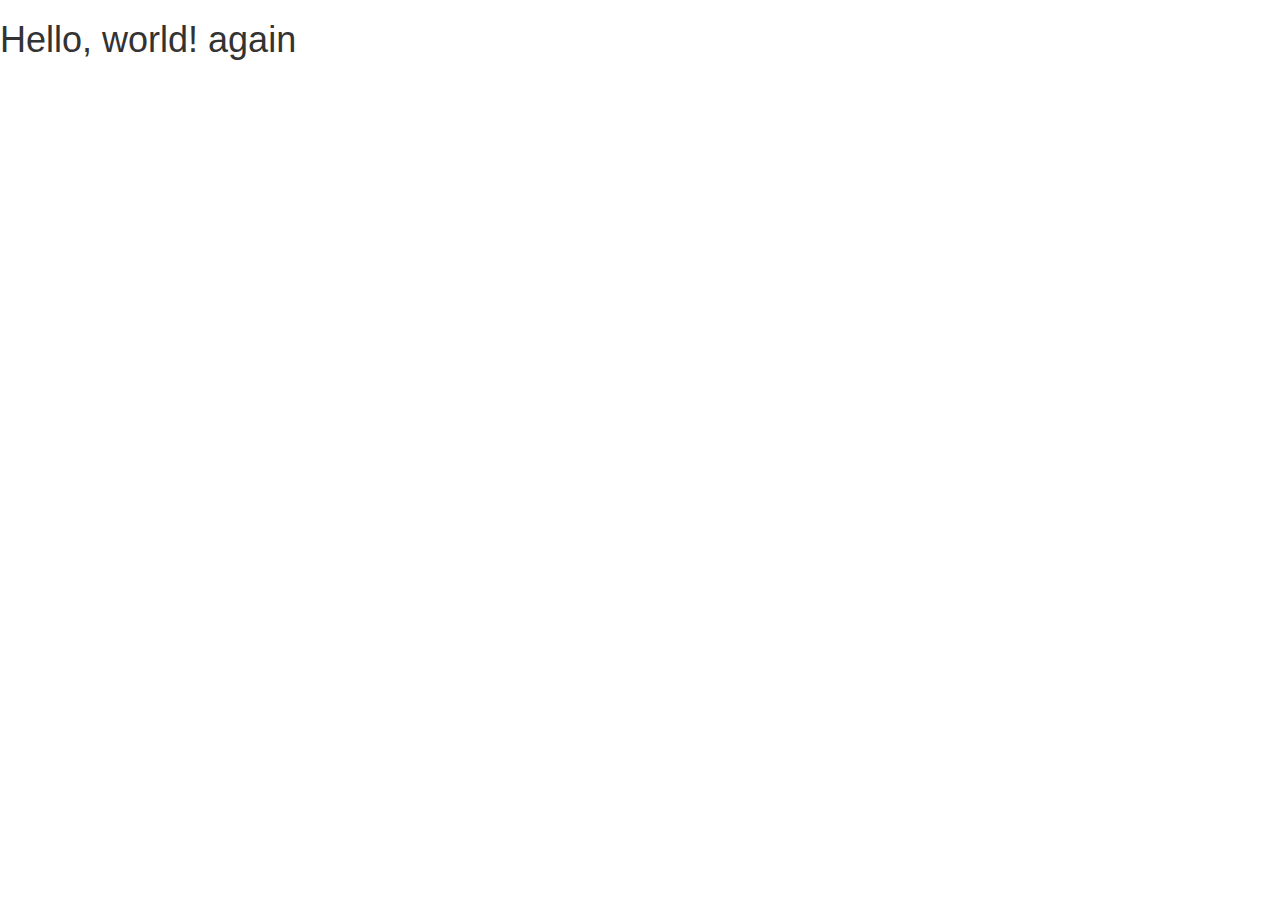
==== index.html @ b03bb3b9 "201605192221" ====
<!DOCTYPE html>
<html lang="ja">
  <head>
    <meta charset="utf-8">
    <meta http-equiv="X-UA-Compatible" content="IE=edge">
    <meta name="viewport" content="width=device-width, initial-scale=1">
    <title>Bootstrap Sample</title>
    <!-- BootstrapのCSS読み込み -->
    <link rel="stylesheet" href="//maxcdn.bootstrapcdn.com/bootstrap/3.3.5/css/bootstrap.min.css">
    <!-- jQuery読み込み -->
    <script src="//ajax.googleapis.com/ajax/libs/jquery/1.11.3/jquery.min.js"></script>
    <!-- BootstrapのJS読み込み -->
    <script src="//maxcdn.bootstrapcdn.com/bootstrap/3.3.5/js/bootstrap.min.js"></script>
  </head>
  <body>
    <h1>Hello, world! again</h1>
  </body>
</html>
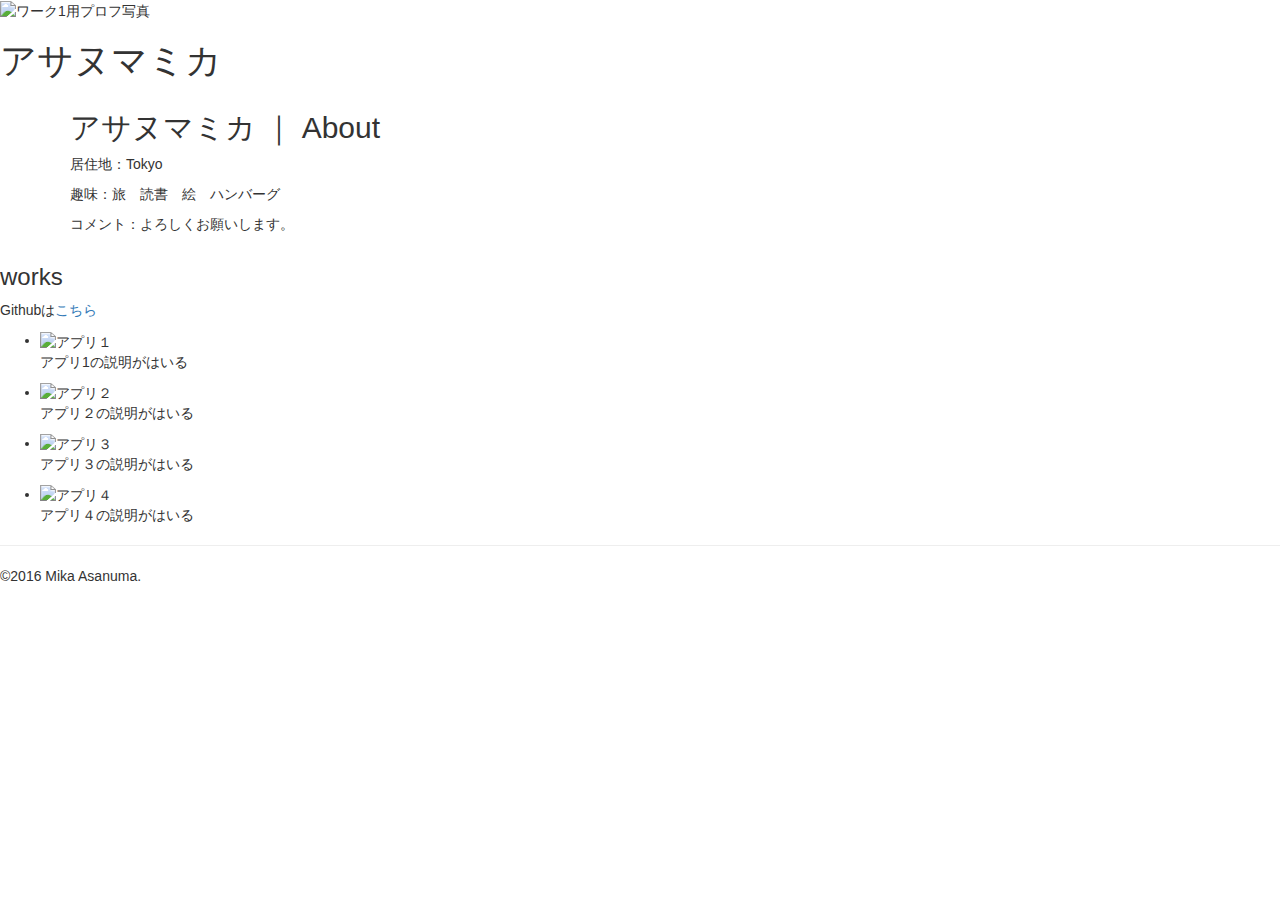
==== commit df9dde5b: "3rd commit" ====
--- a/index.html
+++ b/index.html
@@ -11,8 +11,49 @@
     <script src="//ajax.googleapis.com/ajax/libs/jquery/1.11.3/jquery.min.js"></script>
     <!-- BootstrapのJS読み込み -->
     <script src="//maxcdn.bootstrapcdn.com/bootstrap/3.3.5/js/bootstrap.min.js"></script>
+    <title>ポートフォリオ</title>
   </head>
   <body>
-    <h1>Hello, world! again</h1>
+      <header>
+        <div id="logo">
+         <img src="work1mypic.jpg" alt="ワーク1用プロフ写真" />
+         <h1>アサヌマミカ</h1>
+        </div>
+      </header>
+        <div class="container">
+        <h2>アサヌマミカ ｜ About </h2>
+          <section>
+          <p>居住地：Tokyo</p>
+          <p>趣味：旅　読書　絵　ハンバーグ</p>
+          <p>コメント：よろしくお願いします。</p>
+      </div>
+      <div class="appli">
+          <h3>works</h3>
+          <p>Githubは<a href="https://github.com/asmikan" target="_blank">こちら</a></p>
+          <ul>
+              <li>
+               <img src="appli1" alt="アプリ１"/>
+               <p>アプリ1の説明がはいる</p>
+              </li>
+              <li>
+                  <img src="appli2" alt="アプリ２" />
+                  <p>アプリ２の説明がはいる</p>
+              </li>
+              <li>
+                  <img src="appli3" alt="アプリ３" />
+                  <p>アプリ３の説明がはいる</p>
+              </li>
+              <li>
+                  <img src="appli4" alt="アプリ４" />
+                  <p>アプリ４の説明がはいる</p>
+              </li>
+          </ul>
+          </section>
+              <hr />
+          <footer>
+              <p>&copy;2016 Mika Asanuma.</p>
+          </footer>
+      </div>
+  
   </body>
-</html>
+  </html>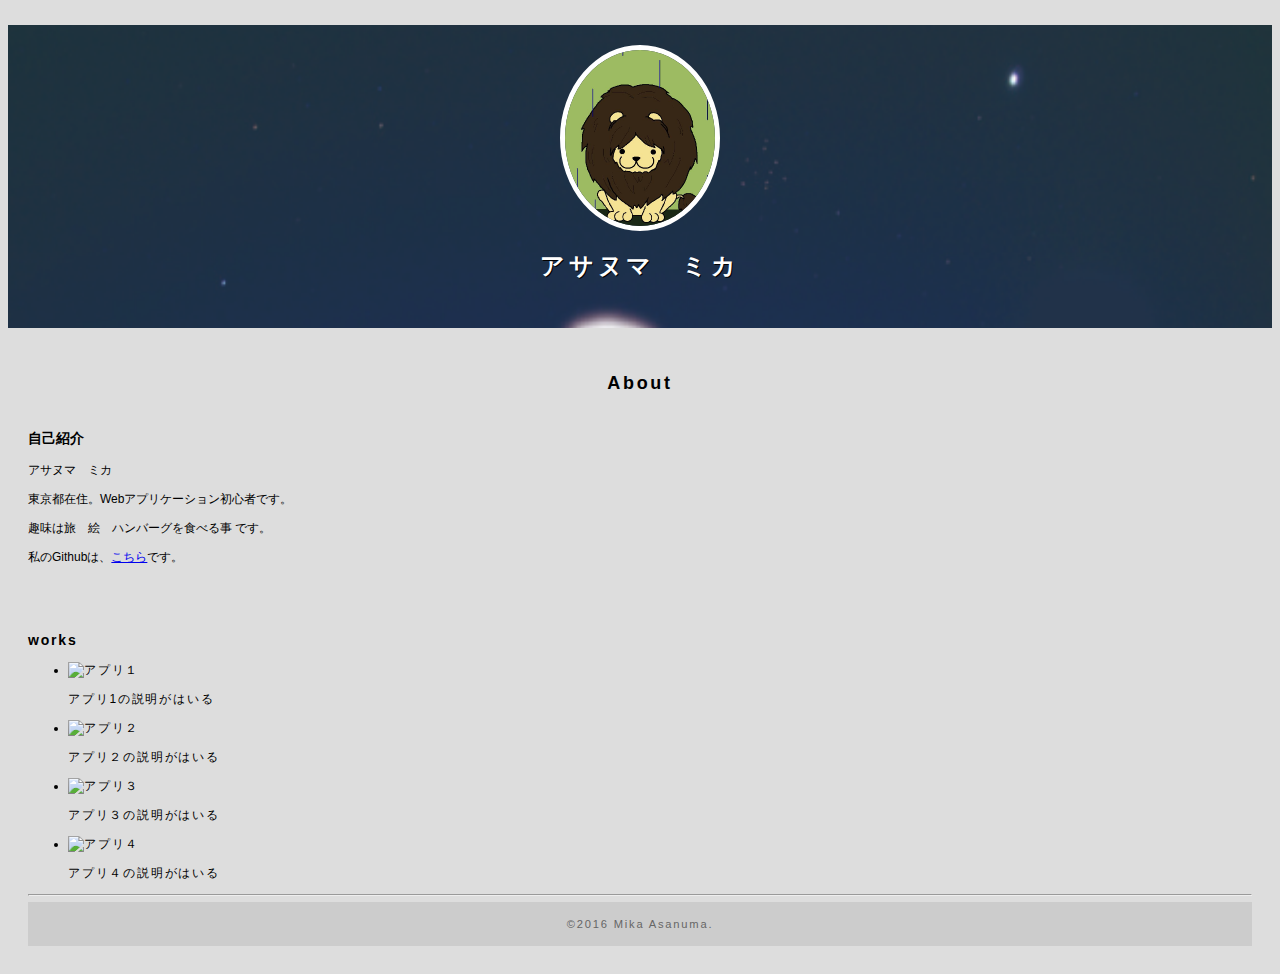
==== commit 87a6503c: "work1" ====
--- a/index.html
+++ b/index.html
@@ -1,35 +1,29 @@
-<!DOCTYPE html>
+<!DOCTYPE HTML>
 <html lang="ja">
-  <head>
-    <meta charset="utf-8">
-    <meta http-equiv="X-UA-Compatible" content="IE=edge">
-    <meta name="viewport" content="width=device-width, initial-scale=1">
-    <title>Bootstrap Sample</title>
-    <!-- BootstrapのCSS読み込み -->
-    <link rel="stylesheet" href="//maxcdn.bootstrapcdn.com/bootstrap/3.3.5/css/bootstrap.min.css">
-    <!-- jQuery読み込み -->
-    <script src="//ajax.googleapis.com/ajax/libs/jquery/1.11.3/jquery.min.js"></script>
-    <!-- BootstrapのJS読み込み -->
-    <script src="//maxcdn.bootstrapcdn.com/bootstrap/3.3.5/js/bootstrap.min.js"></script>
-    <title>ポートフォリオ</title>
-  </head>
+ <head>
+   <meta charset="UTF-8" />
+ 　 <title>浅沼　美香 | ポートフォリオ</title>
+   <link rel="stylesheet" href="about.css" />
+ </head>
   <body>
-      <header>
-        <div id="logo">
-         <img src="work1mypic.jpg" alt="ワーク1用プロフ写真" />
-         <h1>アサヌマミカ</h1>
-        </div>
-      </header>
-        <div class="container">
-        <h2>アサヌマミカ ｜ About </h2>
-          <section>
-          <p>居住地：Tokyo</p>
-          <p>趣味：旅　読書　絵　ハンバーグ</p>
-          <p>コメント：よろしくお願いします。</p>
-      </div>
+     <header>
+         <div id="logo">
+             <img src="asmikan.jpg" alt="課題用１" />
+             <h1>アサヌマ　ミカ</h1>
+         </div>
+     </header>
+     <div class="container">
+         <section>
+             <h2>About</h2>
+             <h3>自己紹介</h3>
+             <p>アサヌマ　ミカ</p>
+             <p>東京都在住。Webアプリケーション初心者です。</p>
+             <p>趣味は<span class="red">旅　絵　ハンバーグを食べる事
+             </span>です。</p>
+             <p>私のGithubは、<a href="https://github.com/asmikan" target="_blank">こちら</a>です。</p>
+          </section>
       <div class="appli">
           <h3>works</h3>
-          <p>Githubは<a href="https://github.com/asmikan" target="_blank">こちら</a></p>
           <ul>
               <li>
                <img src="appli1" alt="アプリ１"/>
--- a/about.css
+++ b/about.css
@@ -0,0 +1,57 @@
+*{
+    margin:20;
+    padding:20;
+}
+header{
+    background-image:url("back.jpg");
+    background-position: center center;
+    background-size: cover;
+    background-repeat:no-repeat;
+    padding-bottom: 10px;
+}
+#logo {
+    padding:20px 0;
+    text-align: center;
+}
+#logo img{
+    max-width: 150px; 
+    border: 5px solid #fff;
+    border-radius: 100%;
+}
+#logo h1{
+    letter-spacing: 0.15em;
+    color: #fff;
+    text-shadow: 1px 1px 0px #000;
+}
+body {
+    font-family: YuGothic,"游ゴシック", "メイリオ", Meiryo, "ヒラギノ角ゴ Pro W3", 
+    "Hiragino Kaku Gothic Pro", sans-serif;
+    background-color: #ddd;
+    font-size:12px;
+}
+span.red{
+    color: black;
+}
+
+section{
+    padding:20px 20px;
+}
+section h2{
+    padding: 10px 0 20px 0;
+    text-align: center;
+    letter-spacing:0.15em;
+}
+
+.appli {
+    padding: 20px 20px;
+    letter-spacing:0.15em;
+    
+}
+
+footer{
+    padding: 5px 0;
+    font-size: 93%;
+    text-align: center;
+    background-color:#ccc;
+    color: #666;
+}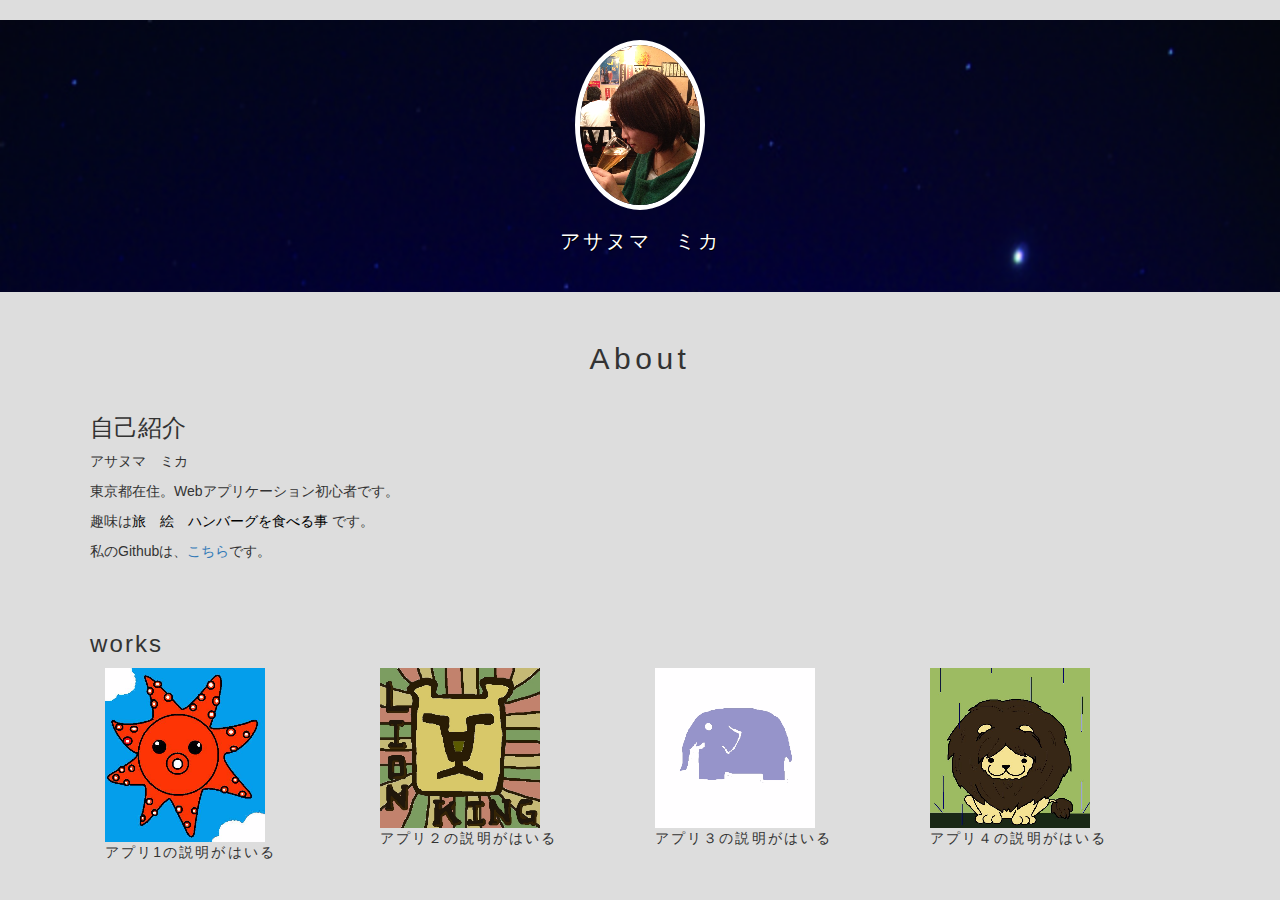
==== commit 9a265f6f: "work1-2" ====
--- a/index.html
+++ b/index.html
@@ -2,7 +2,17 @@
 <html lang="ja">
  <head>
    <meta charset="UTF-8" />
- 　 <title>浅沼　美香 | ポートフォリオ</title>
+   <meta discription="アサヌマミカの４つのアプリケーションの紹介ページです"
+   <meta http-equiv="X-UA-Compatible" content="IE=edge">
+    <meta name="viewport" content="width=device-width, initial-scale=1">
+    <title>Bootstrap Sample</title>
+    <!-- BootstrapのCSS読み込み -->
+    <link rel="stylesheet" href="//maxcdn.bootstrapcdn.com/bootstrap/3.3.5/css/bootstrap.min.css">
+    <!-- jQuery読み込み -->
+    <script src="//ajax.googleapis.com/ajax/libs/jquery/1.11.3/jquery.min.js"></script>
+    <!-- BootstrapのJS読み込み -->
+    <script src="//maxcdn.bootstrapcdn.com/bootstrap/3.3.5/js/bootstrap.min.js"></script>
+ 　 <title>アサヌマ　ミカ | ポートフォリオ</title>
    <link rel="stylesheet" href="about.css" />
  </head>
   <body>
@@ -22,31 +32,30 @@
              </span>です。</p>
              <p>私のGithubは、<a href="https://github.com/asmikan" target="_blank">こちら</a>です。</p>
           </section>
+     
       <div class="appli">
           <h3>works</h3>
-          <ul>
-              <li>
-               <img src="appli1" alt="アプリ１"/>
+           <div class="container-fluid">
+    <div class="row">
+       <div class="col-xs-3">
+               <img src="appli1.jpg" alt="アプリ１"/>
                <p>アプリ1の説明がはいる</p>
-              </li>
-              <li>
-                  <img src="appli2" alt="アプリ２" />
+       </div>
+       <div class="col-xs-3">
+                  <img src="appli2.jpg" alt="アプリ２" />
                   <p>アプリ２の説明がはいる</p>
-              </li>
-              <li>
-                  <img src="appli3" alt="アプリ３" />
+       </div>
+       <div class="col-xs-3">
+                  <img src="appli3.jpg" alt="アプリ３" />
                   <p>アプリ３の説明がはいる</p>
-              </li>
-              <li>
-                  <img src="appli4" alt="アプリ４" />
+       </div>
+       <div class="col-xs-3">
+                   <img src="appli4.jpg" alt="アプリ４" />
                   <p>アプリ４の説明がはいる</p>
-              </li>
-          </ul>
+       </div>
           </section>
               <hr />
-          <footer>
-              <p>&copy;2016 Mika Asanuma.</p>
-          </footer>
+         
       </div>
   
   </body>
--- a/about.css
+++ b/about.css
@@ -1,5 +1,5 @@
 *{
-    margin:20;
+    margin:0;
     padding:20;
 }
 header{
@@ -22,12 +22,13 @@
     letter-spacing: 0.15em;
     color: #fff;
     text-shadow: 1px 1px 0px #000;
+    font-size:20px;
 }
 body {
     font-family: YuGothic,"游ゴシック", "メイリオ", Meiryo, "ヒラギノ角ゴ Pro W3", 
     "Hiragino Kaku Gothic Pro", sans-serif;
     background-color: #ddd;
-    font-size:12px;
+    font-size:14px;
 }
 span.red{
     color: black;
@@ -52,6 +53,6 @@
     padding: 5px 0;
     font-size: 93%;
     text-align: center;
-    background-color:#ccc;
+    background-color:#fff;
     color: #666;
 }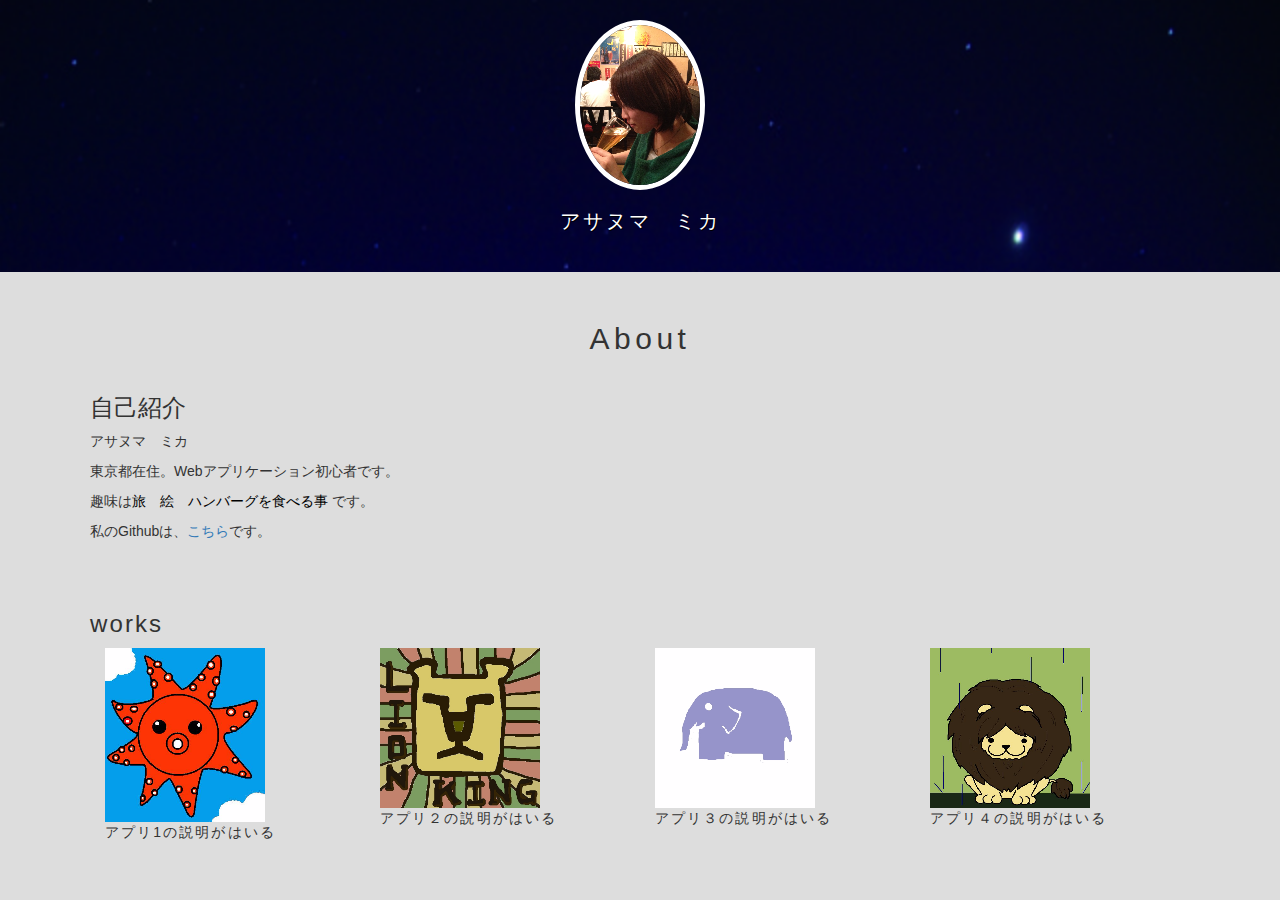
==== commit 0390ed1b: "work1-3" ====
--- a/index.html
+++ b/index.html
@@ -2,7 +2,7 @@
 <html lang="ja">
  <head>
    <meta charset="UTF-8" />
-   <meta discription="アサヌマミカの４つのアプリケーションの紹介ページです"
+   <meta name=discription content="アサヌマミカの４つのアプリケーションの紹介ページです"
    <meta http-equiv="X-UA-Compatible" content="IE=edge">
     <meta name="viewport" content="width=device-width, initial-scale=1">
     <title>Bootstrap Sample</title>
@@ -12,7 +12,7 @@
     <script src="//ajax.googleapis.com/ajax/libs/jquery/1.11.3/jquery.min.js"></script>
     <!-- BootstrapのJS読み込み -->
     <script src="//maxcdn.bootstrapcdn.com/bootstrap/3.3.5/js/bootstrap.min.js"></script>
- 　 <title>アサヌマ　ミカ | ポートフォリオ</title>
+   <title>アサヌマ　ミカ | ポートフォリオ</title>
    <link rel="stylesheet" href="about.css" />
  </head>
   <body>
@@ -33,29 +33,28 @@
              <p>私のGithubは、<a href="https://github.com/asmikan" target="_blank">こちら</a>です。</p>
           </section>
      
-      <div class="appli">
+       <div class="appli">
           <h3>works</h3>
-           <div class="container-fluid">
-    <div class="row">
-       <div class="col-xs-3">
+         <div class="container-fluid">
+           <div class="row">
+              <div class="col-xs-3">
                <img src="appli1.jpg" alt="アプリ１"/>
                <p>アプリ1の説明がはいる</p>
-       </div>
-       <div class="col-xs-3">
-                  <img src="appli2.jpg" alt="アプリ２" />
-                  <p>アプリ２の説明がはいる</p>
-       </div>
-       <div class="col-xs-3">
-                  <img src="appli3.jpg" alt="アプリ３" />
-                  <p>アプリ３の説明がはいる</p>
-       </div>
-       <div class="col-xs-3">
-                   <img src="appli4.jpg" alt="アプリ４" />
+              </div>
+              <div class="col-xs-3">
+                <img src="appli2.jpg" alt="アプリ２" />
+                <p>アプリ２の説明がはいる</p>
+              </div>
+              <div class="col-xs-3">
+                 <img src="appli3.jpg" alt="アプリ３" />
+                 <p>アプリ３の説明がはいる</p>
+              </div>
+              <div class="col-xs-3">
+                  <img src="appli4.jpg" alt="アプリ４" />
                   <p>アプリ４の説明がはいる</p>
-       </div>
-          </section>
-              <hr />
-         
+              </div>
+            </div>
+         </div>  
       </div>
   
   </body>
--- a/about.css
+++ b/about.css
@@ -48,11 +48,3 @@
     letter-spacing:0.15em;
     
 }
-
-footer{
-    padding: 5px 0;
-    font-size: 93%;
-    text-align: center;
-    background-color:#fff;
-    color: #666;
-}